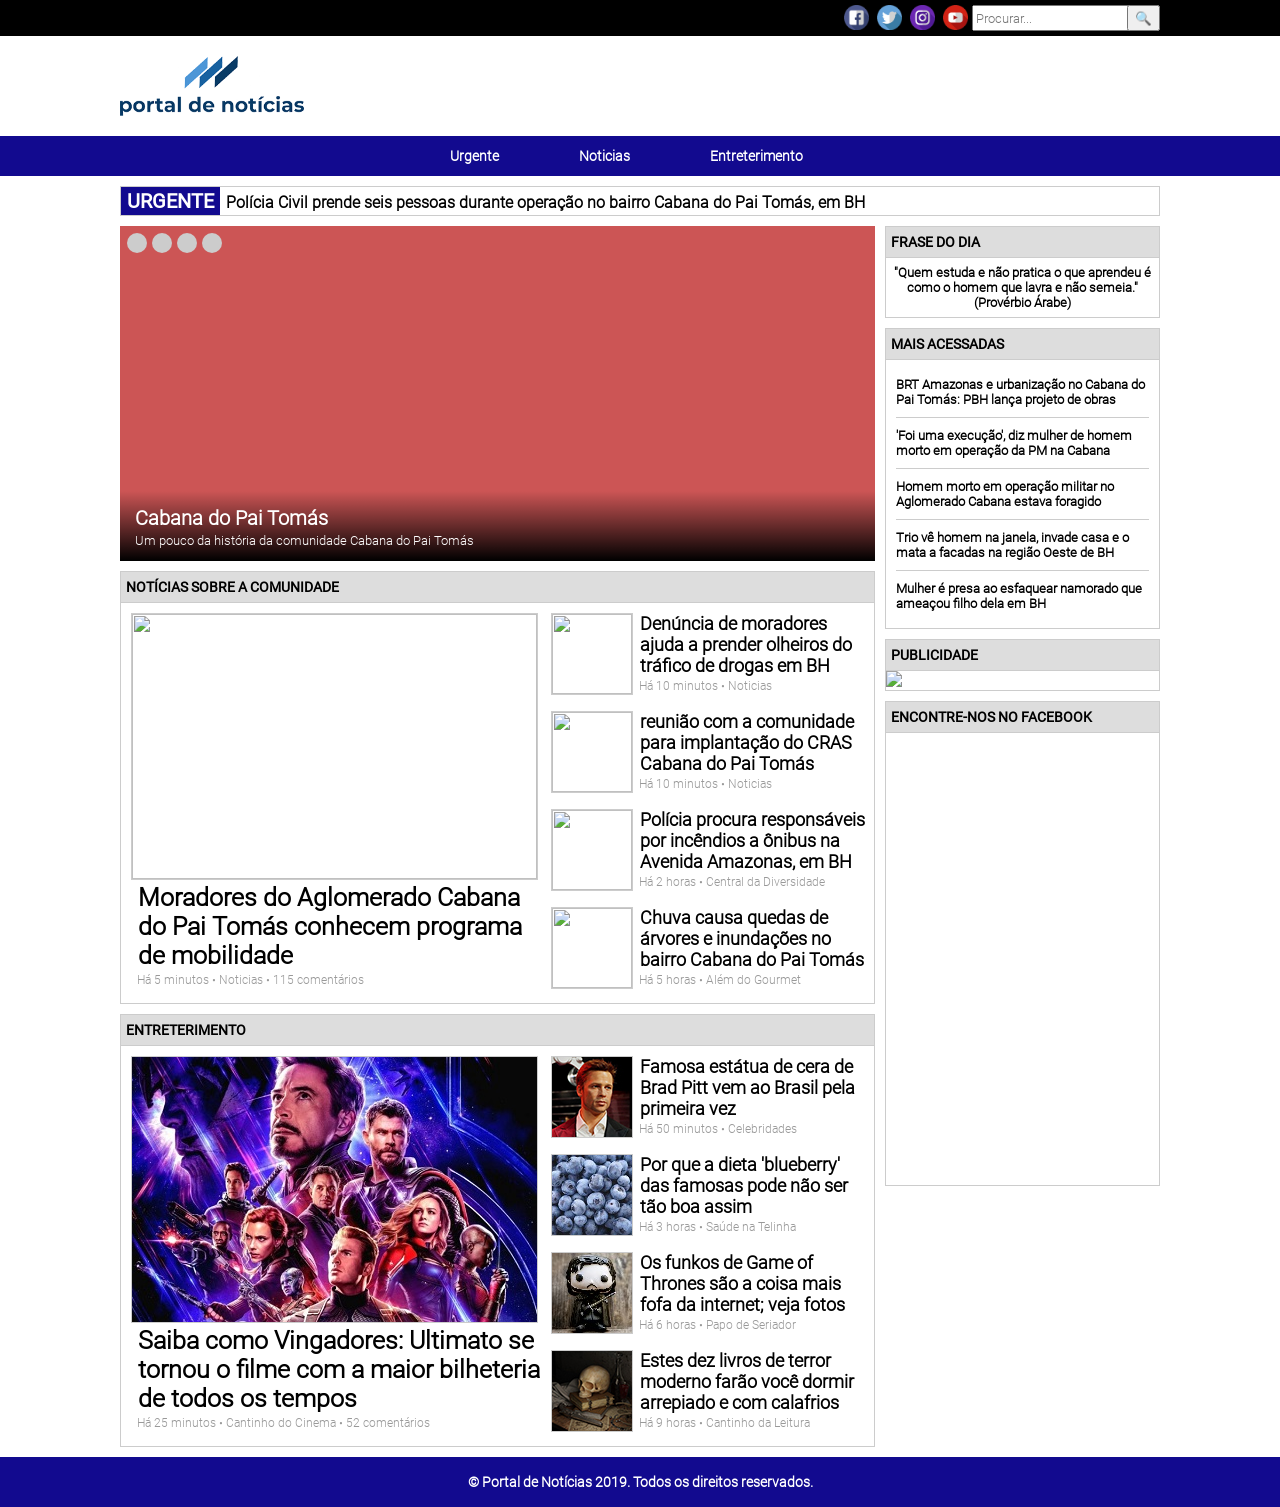
==== Site vida e carreira/index.html @ d69c8e42 "Add files via upload" ====
<!DOCTYPE html>
<html>
	<head>
		<meta charset="utf-8">
		<meta id="viewport" name="viewport" content="width=device-width, user-scalable=no">
		<title>Portal de Notícias</title>
		<link href="assets/css/style.css" rel="stylesheet" />
		<script type="text/javascript" src="assets/js/script.js"></script>
	</head>
	<body>
		<div class="top">
			<div class="insidetop">
				<div class="lefttop">
				</div>
				<div class="righttop">
					<div class="search-container">
					<input type="text" name="search" class="searchtop" placeholder="Procurar..." />
					<button type="submit">🔍</button>
					</div>
					<a href=""><img src="assets/images/icons/youtube.png" border="0" width="25" height="25"/></a>
					<a href=""><img src="assets/images/icons/instagram.png" border="0" width="25" height="25"/></a>
					<a href=""><img src="assets/images/icons/twitter.png" border="0" width="25" height="25"/></a>
					<a href=""><img src="assets/images/icons/facebook.png" border="0" width="25" height="25"/></a>
				</div>
			</div>
		</div>
		<div class="secondtop">
			<div class="inside2top">
				<div class="logo">
					<img src="assets/images/logos/portal-de-noticias-dois.png" width="184" height="60"/>
				</div>
			</div>
		</div>
		<div class="menu">
			<div class="insidemenu">
				<div class="menu-name" onclick="toggleMenu()">MENU</div>
				<img src="assets/images/icons/menu-icon.png" border="0" width="20" height="20" class="mobile-menu" onclick="toggleMenu()" />
				<ul id="menu">
					<li></li>
					<li></li>
					<li></li>
					<li></li>
					<li></li>
					<li></li>
					<li></li>
					<li></li>
					<li>Urgente</li>
					<li></li>
					<li>Noticias</li>
					<li></li>
					<li>Entreterimento</li>
				</ul>
			</div>
		</div>
		<div class="urgentnews">
			<div class="insideurgentnews">
				<div class="urgentnewsarea">
					<div class="urgentnewstitle">URGENTE</div>
					<div class="urgentnewstext">Polícia Civil prende seis pessoas durante operação no bairro Cabana do Pai Tomás, em BH</div>
				</div>
			</div>
		</div>
		<div class="container">
			<div class="insidecontainer">
				<div class="leftside">
					<div class="slideshow" id="slideshow">
						<div class="slidecircle">
							<div class="circle" onclick="mudarSlide(0)"></div>
							<div class="circle" onclick="mudarSlide(1)"></div>
							<div class="circle" onclick="mudarSlide(2)"></div>
							<div class="circle" onclick="mudarSlide(3)"></div>
						</div>
						<div class="slideshow-area">
							<div class="slide" onclick="window.location.href='https://pt.wikipedia.org/wiki/Cabana_Pai_Tomaz';" style="background-image:url(https://i.em.com.br/H0a2iuwx3GzznvtG2iEocx9--4U=/1200x720/smart/imgsapp.em.com.br/app/noticia_127983242361/2022/08/31/1390361/aglomerado-cabana-do-pai-tomas-com-ceu-de-fim-de-tarde-nuvens-de-chuva-e-luz-lateral_1_1047196.png)">
								<div class="slideinfo">
									<div class="slideinfo-title">Cabana do Pai Tomás</div>
									<div class="slideinfo-subtitle">Um pouco da história da comunidade Cabana do Pai Tomás</div>
								</div>
							</div>
							<div class="slide" onclick="window.location.href='https://www.otempo.com.br/cidades/policia-ocupa-cabana-do-pai-tomas-para-conter-alianca-de-traficantes-de-bh-e-rj-1.3316853';" style="background-image:url(https://www.otempo.com.br/image/contentid/policy:1.3316857:1706044953/WhatsApp-Image-2024-01-23-at-12-18-17-jpeg.jpeg?f=3x2&w=1224)">
								<div class="slideinfo">
									<div class="slideinfo-title">Polícia ocupa Cabana do Pai Tomás para conter aliança de traficantes de BH e RJ</div>
									<div class="slideinfo-subtitle">Uma força-tarefa teve início nesta terça-feira (23 de janeiro), e até o fim da manhã três pessoas haviam sido presas</div>
								</div>
							</div>
							<div class="slide" onclick="window.location.href='https://www.otempo.com.br/cidades/idosa-de-91-anos-e-presa-e-admite-receber-para-esconder-drogas-na-cabana-em-bh-1.3273441';" style="background-image:url(https://www.otempo.com.br/image/contentid/policy:1.2233924:1699835928/hands-4051469-1280-jpg.jpg?f=3x2&w=1224)">
								<div class="slideinfo">
									<div class="slideinfo-title">Idosa de 91 anos é presa e admite receber para esconder drogas na Cabana, em BH</div>
									<div class="slideinfo-subtitle">Aposentada confessou que traficantes pagavam R$ 1.200 por mês para ela.</div>
								</div>
							</div>
							<div class="slide" onclick="window.location.href='https://www.otempo.com.br/cidades/jovem-decora-placa-de-moto-de-ladroes-e-ajuda-em-prisoes-em-bh-1.3263963';" style="background-image:url(https://www.otempo.com.br/image/contentid/policy:1.3263964:1698583263/sacadura-JPG.JPG?f=3x2&w=1224)">
								<div class="slideinfo">
									<div class="slideinfo-title">Jovem decora placa de moto de ladrões e 'ajuda' em prisões</div>
									<div class="slideinfo-subtitle">Vítima seguia para o metrô quando foi abordada por uma dupla em uma motocicleta
									</div>
								</div>
							</div>
						</div>
					</div>
					<div class="widget">
						<div class="widgettitle">NOTÍCIAS SOBRE A COMUNIDADE</div>
							<div class="newsarea1">
								<div class="news-item bigger">
									<div class="news-img">
										<img src="https://prefeitura.pbh.gov.br/sites/default/files/styles/slideshow/public/estrutura-de-governo/comunicacao/site-projeto-mobilidade-e-inclusao-urbana-no-cabana-pbh-divulgacao.jpg?itok=4qU8SOMb" onclick="window.location.href='https://prefeitura.pbh.gov.br/noticias/moradores-do-aglomerado-cabana-do-pai-tomas-conhecem-programa-de-mobilidade';" border="0"/>
									</div>
									<div class="news-title">Moradores do Aglomerado Cabana do Pai Tomás conhecem programa de mobilidade</div>
									<div class="news-info">Há 5 minutos • Noticias • 115 comentários</div>
								</div>
							</div>
							<div class="newsarea2">
								<div class="news-item">
									<div class="news-img">
										<img src="https://defatoonline.com.br/wp-content/webp-express/webp-images/uploads/2023/01/PCMG_Repressao_trafico_cabana_pai_tomas-780x520.jpg.webp" onclick="window.location.href='https://defatoonline.com.br/denuncia-de-moradores-ajuda-a-prender-olheiros-do-trafico-de-drogas-em-bh/';" border="0" width="80" height="80"/>
									</div>
									<div class="news-title">Denúncia de moradores ajuda a prender olheiros do tráfico de drogas em BH</div>
									<div class="news-info">Há 10 minutos • Noticias</div>
								</div>
								<div class="news-item">
									<div class="news-img">
										<img src="https://prefeitura.pbh.gov.br/sites/default/files/styles/slideshow/public/estrutura-de-governo/cabana-pai-tomas.jpg?itok=aIkACsjr" border="0" width="80" height="80"/>
									</div>
									<div class="news-title">reunião com a comunidade para implantação do CRAS Cabana do Pai Tomás</div>
									<div class="news-info">Há 10 minutos • Noticias</div>
								</div>
								<div class="news-item">
									<div class="news-img">
										<img src="https://www.98live.com.br/_next/image?url=https%3A%2F%2Ffiles.98live.com.br%2Fnews%2F18556%2Fcover%2Fv1704793308141%2F1140x642%2Fpolicia_procura_responsaveis_por_incendios_a_onibus_na_avenida_amazonas_em_bh.png&w=1200&q=75" border="0" width="80" height="80"/>
									</div>
									<div class="news-title">Polícia procura responsáveis por incêndios a ônibus na Avenida Amazonas, em BH</div>
									<div class="news-info">Há 2 horas • Central da Diversidade</div>
								</div>
								<div class="news-item">
									<div class="news-img">
										<img src="https://s2-g1.glbimg.com/OYhUBdbiq7_fGwjZ6JVkJ9BX8i4=/0x0:1599x777/1008x0/smart/filters:strip_icc()/i.s3.glbimg.com/v1/AUTH_59edd422c0c84a879bd37670ae4f538a/internal_photos/bs/2022/R/J/iZ6W2aRCACrwcd1lmhgQ/arvore1.jpg" border="0" width="80" height="80"/>
									</div>
									<div class="news-title">Chuva causa quedas de árvores e inundações no bairro Cabana do Pai Tomás</div>
									<div class="news-info">Há 5 horas • Além do Gourmet</div>
								</div>
							</div>
							<div style="clear:both"></div>
					</div>
					<div class="widget">
						<div class="widgettitle">ENTRETERIMENTO</div>
							<div class="newsarea1">
								<div class="news-item bigger">
									<div class="news-img">
										<img src="assets/images/entertainment/avengers-endgame.jpg" border="0"/>
									</div>
									<div class="news-title">Saiba como Vingadores: Ultimato se tornou o filme com a maior bilheteria de todos os tempos</div>
									<div class="news-info">Há 25 minutos • Cantinho do Cinema • 52 comentários</div>
								</div>
							</div>
							<div class="newsarea2">
								<div class="news-item">
									<div class="news-img">
										<img src="assets/images/entertainment/brad-pitt.jpg" border="0" width="80" height="80"/>
									</div>
									<div class="news-title">Famosa estátua de cera de Brad Pitt vem ao Brasil pela primeira vez</div>
									<div class="news-info">Há 50 minutos • Celebridades</div>
								</div>
								<div class="news-item">
									<div class="news-img">
										<img src="assets/images/entertainment/blueberry.jpg" border="0" width="80" height="80"/>
									</div>
									<div class="news-title">Por que a dieta 'blueberry' das famosas pode não ser tão boa assim</div>
									<div class="news-info">Há 3 horas • Saúde na Telinha</div>
								</div>
								<div class="news-item">
									<div class="news-img">
										<img src="assets/images/entertainment/funko-jon-snow.jpg" border="0" width="80" height="80"/>
									</div>
									<div class="news-title">Os funkos de Game of Thrones são a coisa mais fofa da internet; veja fotos</div>
									<div class="news-info">Há 6 horas • Papo de Seriador</div>
								</div>
								<div class="news-item">
									<div class="news-img">
										<img src="assets/images/entertainment/terror-books.jpg" border="0" width="80" height="80"/>
									</div>
									<div class="news-title">Estes dez livros de terror moderno farão você dormir arrepiado e com calafrios</div>
									<div class="news-info">Há 9 horas • Cantinho da Leitura</div>
								</div>
							</div>
							<div style="clear:both"></div>
					</div>
				</div>
				<div class="rightside">
					<div class="widget">
						<div class="widgettitle">FRASE DO DIA</div>
						<div class="widgetcontent">
							"Quem estuda e não pratica o que aprendeu é como o homem que lavra e não semeia." (Provérbio Árabe)
						</div>
					</div>
					<div class="widget">
						<div class="widgettitle">MAIS ACESSADAS</div>
						<div class="widgetcontent">
							<div class="acessadas-item">BRT Amazonas e urbanização no Cabana do Pai Tomás: PBH lança projeto de obras
							</div>
							<div class="acessadas-item">'Foi uma execução', diz mulher de homem morto em operação da PM na Cabana
							</div>
							<div class="acessadas-item">Homem morto em operação militar no Aglomerado Cabana estava foragido
							</div>
							<div class="acessadas-item">Trio vê homem na janela, invade casa e o mata a facadas na região Oeste de BH
							</div>
							<div class="acessadas-item-last">Mulher é presa ao esfaquear namorado que ameaçou filho dela em BH
							</div>
					    </div>
					</div>
					<div class="widget">
						<div class="widgettitle">PUBLICIDADE</div>
						<div class="widgetpepsi">
							<a href="https://lp.una.br/pos/?gad_source=1&gclid=EAIaIQobChMIh4ykkZG5hQMVRV5IAB2MEQv8EAAYASAAEgIqHfD_BwE"><img src="https://cdldivinopolis.com.br/imagens/487/una-divinopolis_20520221458490.jpg" border="" width="275" class="pepsi"/></a>
					    </div>
					</div>
					<div class="widget">
						<div class="widgettitle">ENCONTRE-NOS NO FACEBOOK</div>
						<div class="widgetfacebook">
							<iframe src="https://www.facebook.com/plugins/page.php?href=https%3A%2F%2Fwww.facebook.com%2Ffacebook&tabs=timeline&width=273&height=449&small_header=false&adapt_container_width=true&hide_cover=false&show_facepile=true&appId" width="273" height="449" style="border:none;overflow:hidden" scrolling="no" frameborder="0" allowTransparency="true" allow="encrypted-media"></iframe>
						</div>
					</div>
			</div>
		</div>
		<div class="footer">
		© Portal de Notícias 2019. Todos os direitos reservados.
		</div>
	</body>
</html>
---- Site vida e carreira/assets/css/style.css ----
@font-face {
    font-family:'Roboto-Light';
    src:url('../fonts/Roboto-Light.ttf') format('truetype');
    font-weight:normal;
    font-style:normal;
}

@font-face {
    font-family:'Roboto-Regular';
    src:url('../fonts/Roboto-Regular.ttf') format('truetype');
    font-weight:normal;
    font-style:normal;
}

body {
	margin:0;
	font-family:Roboto-Light;
	font-size:14px;
}

.top {
	height:36px;
	background-color:black;
	color:white;
}

.insidetop {
	width:100%;
	max-width:1040px;
	height:36px;
	margin:auto;
}

.lefttop {
	width:50%;
	height:36px;
	float:left;
}

.righttop {
	width:50%;
	height:31px;
	float:right;
	text-align:right;
	margin-top:5px;
}

.lefttop ul {
	margin:0;
	padding:0;
	list-style:none;
	cursor:pointer;
}

.lefttop li {
	float:left;
	height:36px;
	line-height:36px;
	margin-left:8px;
	margin-right:8px;
}

.lefttop li a {
	text-decoration:none;
	color:white;
}

.lefttop li a:active {
	color:blue;
}

.searchtop {
	width:180px;
	height:20px;
	outline:0;
}

.search-container {
	width:184px;
	position:relative;
	float:right;
}

input {
	width:100%;
}

button {
	position:absolute;
	top:0;
	right:0;
	height:100%;
	font-family:'Roboto-Regular';
	font-weight:bold;
}

.righttop a {
	float:right;
}

.righttop input {
	float:right;
	font-family:Roboto-Light;
}

.righttop img {
	margin-right:8px;
}

.secondtop {
	height:100px;
	color:black;
}

.inside2top {
	width:100%;
	max-width:1040px;
	height:100px;
	margin:auto;
}

.logo {
	float:left;
	margin-top:20px;
	align-items: center;
}

.inside2top .banner {
	width:650px;
	height:80px;
	float:right;
	margin-top:10px;
	background-color:blue;
	color:white;
	font-weight:bold;
	font-size:36px;
	line-height:80px;
	text-align:center;
}

.menu {
	height:40px;
	background-color:#120A8F;
	display: flex;
	justify-content: center;
	text-align: center;
	align-items: center;
}

#menu {
    list-style-type: none; /* Remove os estilos de marcadores padrão da lista */
    padding: 0; /* Remove o preenchimento padrão da lista */
}

#menu li {
    display: inline-block; /* Faz com que os itens da lista apareçam em linha */
    margin-right: 20px; /* Adiciona um espaçamento entre os itens */
    color: #FFFFFF; /* Define a cor do texto */
}

.insidemenu {
	width:100%;
	max-width:1040px;
	height:40px;
	margin:auto;
	cursor:pointer;
}

.menu ul {
	margin:0;
	padding:0;
	list-style:none;
	color:white;
}

.menu li {
	float:left;
	height:40px;
	line-height:40px;
	padding-left:10px;
	padding-right:10px;
	font-weight:bold;
}

.menu li:hover {
	background-color:blue;
}

.menu li:hover .submenu {
	display:block;
}

.submenu {
	width:150px;
	height:auto;
	background-color:#120A8F;
	position:absolute;
	display:none;
	margin-left:-10px;
}

.insidemenu li img {
	margin-left:3px;
}

.submenu-item {
	width:140px;
	height:30px;
	line-height:30px;
	padding-left:10px;
}

.submenu-item:hover {
	background-color:blue;
}

.urgentnews {
	height:40px;
}

.insideurgentnews {
	width:100%;
	height:40px;
	max-width:1040px;
	margin:auto;
}

.urgentnewsarea {
	height:28px;
	background-color:#FFF;
	border:1px solid #CCC;
	margin-top:10px;
}

.urgentnewstitle {
	background-color:#120A8F;
	color:white;
	height:28px;
	line-height:28px;
	font-size:20px;
	font-family:Roboto-Regular;
	font-weight:bold;
	display:inline-block;
	padding-left:6px;
	padding-right:6px;
}

.urgentnewstext {
	color:black;
	height:28px;
	line-height:28px;
	font-size:16px;
	font-weight:bold;
	display:inline-block;
	padding-left:3px;
	cursor:pointer;
}

.insidecontainer {
	width:100%;
	max-width:1040px;
	margin:auto;
	height:1221px;
}

.leftside {
	width:755px;
	float:left;
}

.rightside {
	width:275px;
	min-height:200px;
	float:right;
	margin-left:10px;
}

.widget {
	border:1px solid #CCC;
	background-color:white;
	margin-bottom:10px;
}

.widgettitle {
	height:30px;
	line-height:30px;
	background-color:#DDD;
	border-bottom:1px solid #CCC;
	padding-left:5px;
	font-size:14px;
	font-family:Roboto-Regular;
	font-weight:bold;
}

.widgetcontent {
	padding-top:7px;
	padding-bottom:7px;
	text-align:center;
	font-size:13px;
	font-weight:bold;
}

.pepsi:hover {
	cursor:pointer;
}

.acessadas-item {
	margin:0px 10px;
	padding:10px 0px;
	text-align:left;
	border-bottom:1px solid #CCC;
	cursor:pointer;
}

.acessadas-item-last {
	margin:0px 10px;
	padding:10px 0px;
	text-align:left;
	cursor:pointer;
}

.slideshow {
	height:335px;
	background-color:#cc0000;
	overflow:hidden;
	margin-bottom:10px;
}

.slideshow-area {
	width:100000px;
	height:335px;
	background-color:#cc5555;
	transition:all 1s;
}

.slide {
	height:335px;
	float:left;
	background-repeat:no-repeat;
	background-position:center;
	background-size:cover;
	cursor:pointer;
}

.slideinfo {
	height:70px;
	background-size:auto;
	background-image: linear-gradient(transparent, black);
	margin-top:265px;
}

.slideinfo-title {
	font-size:20px;
	font-weight:bold;
	color:white;
	padding-top:15px;
	padding-left:15px;
	cursor:pointer;
}

.slideinfo-subtitle {
	font-size:13px;
	color:white;
	margin-top:3px;
	padding-left:15px;
	cursor:pointer;
}

.slidecircle {
	position:absolute;
	margin-top:7px;
	margin-left:7px;
	width:200px;
	height:20px;
}

.circle {
	width:20px;
	height:20px;
	float:left;
	margin-right:5px;
	cursor:pointer;
	background-color:#CCC;
	border-radius:10px;
}

.newsarea1 {
	width:430px;
	height:400px;
	float:left;
}

.newsarea2 {
	width:323px;
	height:400px;
	float:left;
}

.news-item {
	text-align:left;
	height:88px;
	margin-top:10px;
	margin-bottom:10px;
}

.news-img {
	width:80px;
	height:80px;
	border:1px solid #CCC;
	float:left;
	cursor:pointer;
}

.news-title {
	float:left;
	margin-left:7px;
	font-size:18px;
	font-weight:bold;
	width:226px;
	cursor:pointer;
}

.news-info {
	font-size:12px;
	margin-left:6px;
	padding-top:3px;
	color:#999;
	float:left;
	cursor:pointer;
}

.bigger {
	margin-left:10px;
}

.bigger .news-img {
	width:405px;
	height:265px;
	cursor:pointer;
}

.bigger .news-img img {
	width:405px;
	height:265px;
	cursor:pointer;
}

.bigger .news-title {
	padding-top:3px;
	width:405px;
	font-size:25px;
	cursor:pointer;
}

.mobile-menu {
	display:none;
}

.menu-name {
	display:none;
}

.footer {
	background-color:#120A8F;
	height:50px;
	text-align:center;
	line-height:50px;
	color:#FFFFFF;
	margin-top:10px;
	font-weight:bold;
}

@media only screen and (min-width:906px) and (max-width:1057px) {

	.insidetop, 
	.inside2top, 
	.insidemenu, 
	.insideurgentnews, 
	.insidecontainer {
		max-width:890px;
	}

	.leftside {
		width:605px;
	}

	.newsarea1 {
		width:280px;
	}

	.bigger .news-img {
		width:260px;
		height:170px;
	}

	.bigger .news-img img {
		width:260px;
		height:170px;
	}

	.bigger .news-title {
		width:260px;
		font-size:24px;
		margin-left:-1px;
	}	

	.bigger .news-info {
		margin-left:-1px;
	}

}

@media only screen and (min-width:784px) and (max-width:906px) {

.insidetop, 
	.inside2top, 
	.insidemenu, 
	.insideurgentnews, 
	.insidecontainer {
		max-width:768px;
	}

	.inside2top .banner {
		display:none;
	}

	.logo {
		margin-left:292px;
	}

	.insidecontainer {
		height:auto;
	}

	.rightside {
		display:none;
	}

	.leftside {
		float:none;
		width:auto;
	}

	.newsarea1 {
		width:443px;
	}

	.bigger .news-img {
		width:420px;
		height:274px;
	}

	.bigger .news-img img {
		width:420px;
		height:274px;
	}

	.bigger .news-title {
		width:420px;
		font-size:25px;
		margin-left:-1px;
	}	

	.bigger .news-info {
		margin-left:-1px;
	}

}

@media only screen and (max-width:784px) {

.insidetop, 
	.inside2top, 
	.insidemenu, 
	.insideurgentnews, 
	.insidecontainer {
		max-width:320px;
	}

	.lefttop {
		display:none;
	}

	.righttop {
		width:100%;
	}

	.inside2top .banner {
		display:none;
	}

	.logo {
		margin-left:68px;
	}

	.mobile-menu {
		display:block;
		padding-top:10px;
	}

	.menu ul {
		margin-top:8px;
		position:absolute;
		background-color:#120A8F;
		z-index:10;
		display:none;
	}

	.menu li {
		float:none;
		height:auto;
	}

	.menu li img {
		display:none;
	}

	.menu-name {
		margin-right:235px;
		color:white;
		float:right;
		line-height:40px;
		font-family:'Roboto-Regular';
		font-weight:bold;
		font-size:20px;
		display:block;
	}

	.submenu {
		position:static;
		display:block;
		margin-left:0px;
	}

	.urgentnews {
		display:none;
	}

	.insidecontainer {
		height:auto;
	}

	.rightside {
		display:none;
	}

	.leftside {
		margin-top:10px;
		float:none;
		width:auto;
	}

	.slideinfo-title {
		padding-left:9px;
	}

	.slideinfo-subtitle {
		display:none;
	}

	.newsarea1 {
		width:318px;
		height:auto;
	}

	.newsarea2 {
		width:300px;
		margin:auto;
		float:none;
		clear:both;
		padding-top:10px;
	}

	.news-item {
		clear:both;
	}

	.news-title {
		width:206px;
		font-size:17px;
	}

	.bigger .news-img {
		width:298px;
		height:194px;
	}

	.bigger .news-img img {
		width:298px;
		height:194px;
	}

	.bigger .news-title {
		width:298px;
		font-size:25px;
		margin-left:-1px;
	}	

	.bigger .news-info {
		margin-left:-1px;
	}

	.footer {
		font-size:12px;
	}

}
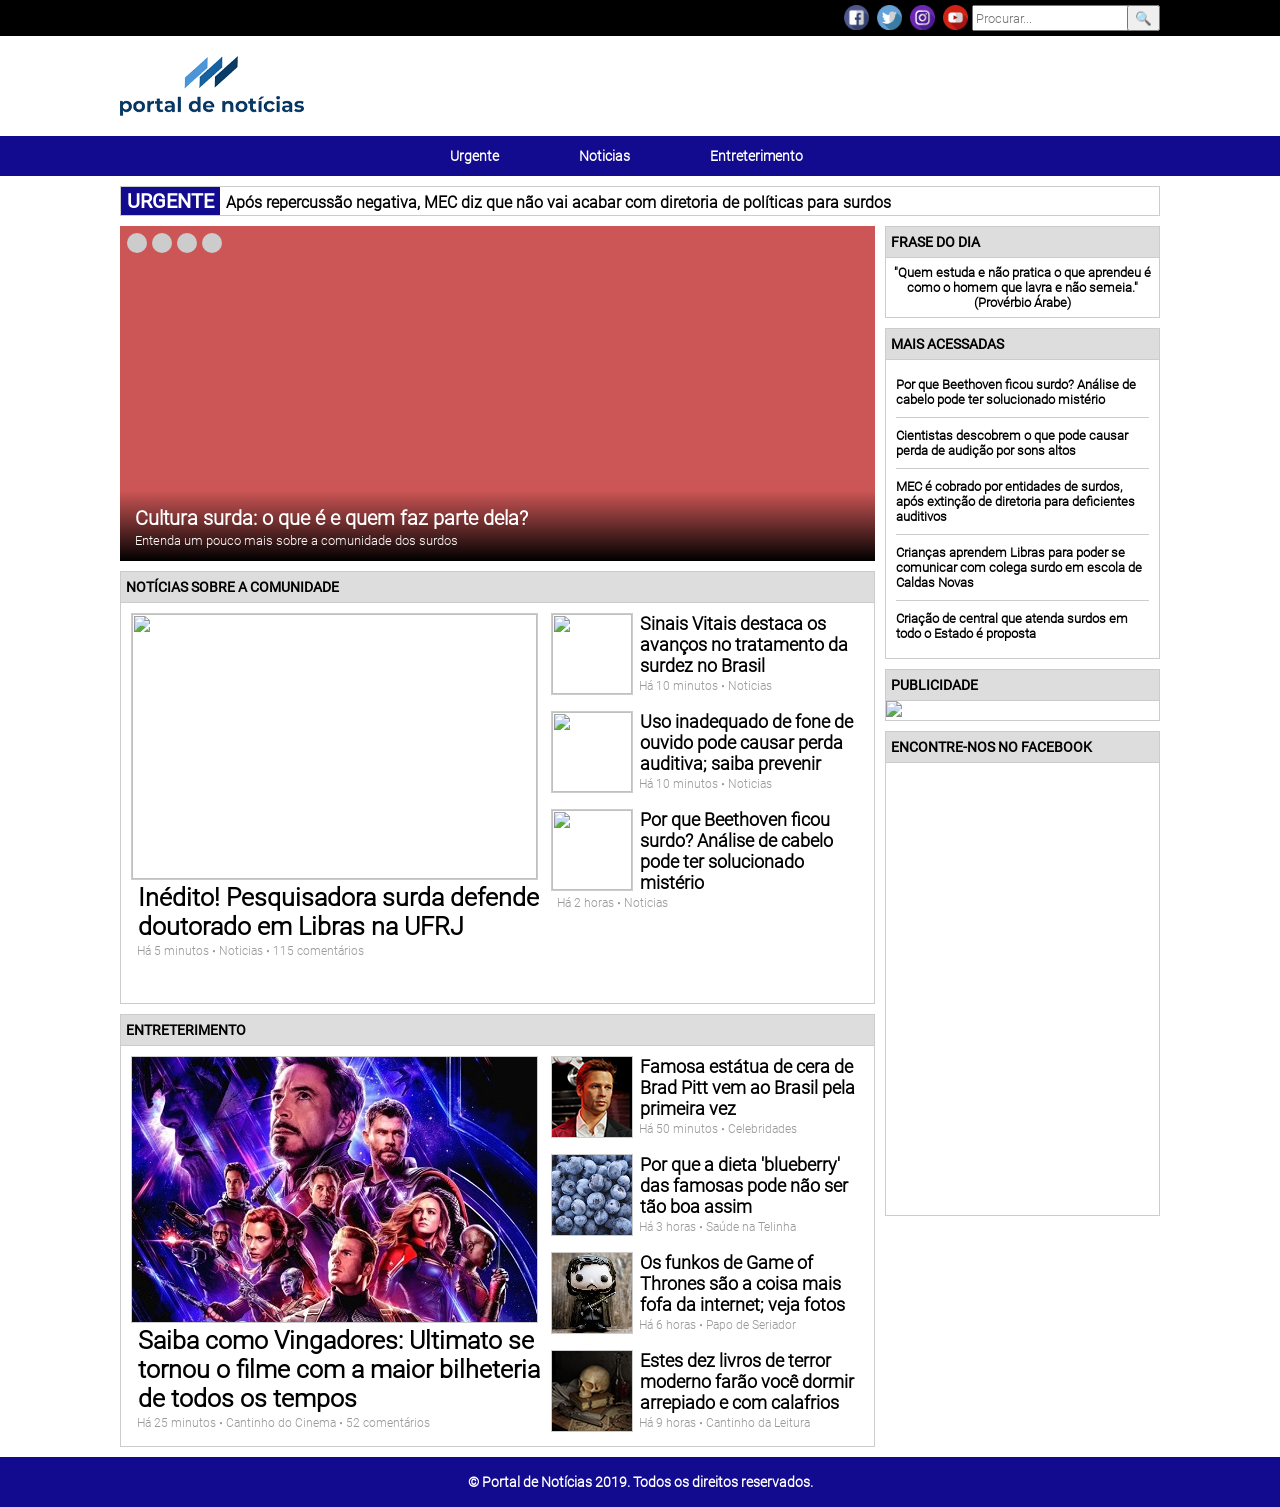
==== commit 61529232: "Add files via upload" ====
--- a/Site vida e carreira/index.html
+++ b/Site vida e carreira/index.html
@@ -56,7 +56,7 @@
 			<div class="insideurgentnews">
 				<div class="urgentnewsarea">
 					<div class="urgentnewstitle">URGENTE</div>
-					<div class="urgentnewstext">Polícia Civil prende seis pessoas durante operação no bairro Cabana do Pai Tomás, em BH</div>
+					<div class="urgentnewstext">Após repercussão negativa, MEC diz que não vai acabar com diretoria de políticas para surdos</div>
 				</div>
 			</div>
 		</div>
@@ -71,29 +71,28 @@
 							<div class="circle" onclick="mudarSlide(3)"></div>
 						</div>
 						<div class="slideshow-area">
-							<div class="slide" onclick="window.location.href='https://pt.wikipedia.org/wiki/Cabana_Pai_Tomaz';" style="background-image:url(https://i.em.com.br/H0a2iuwx3GzznvtG2iEocx9--4U=/1200x720/smart/imgsapp.em.com.br/app/noticia_127983242361/2022/08/31/1390361/aglomerado-cabana-do-pai-tomas-com-ceu-de-fim-de-tarde-nuvens-de-chuva-e-luz-lateral_1_1047196.png)">
-								<div class="slideinfo">
-									<div class="slideinfo-title">Cabana do Pai Tomás</div>
-									<div class="slideinfo-subtitle">Um pouco da história da comunidade Cabana do Pai Tomás</div>
-								</div>
-							</div>
-							<div class="slide" onclick="window.location.href='https://www.otempo.com.br/cidades/policia-ocupa-cabana-do-pai-tomas-para-conter-alianca-de-traficantes-de-bh-e-rj-1.3316853';" style="background-image:url(https://www.otempo.com.br/image/contentid/policy:1.3316857:1706044953/WhatsApp-Image-2024-01-23-at-12-18-17-jpeg.jpeg?f=3x2&w=1224)">
-								<div class="slideinfo">
-									<div class="slideinfo-title">Polícia ocupa Cabana do Pai Tomás para conter aliança de traficantes de BH e RJ</div>
-									<div class="slideinfo-subtitle">Uma força-tarefa teve início nesta terça-feira (23 de janeiro), e até o fim da manhã três pessoas haviam sido presas</div>
-								</div>
-							</div>
-							<div class="slide" onclick="window.location.href='https://www.otempo.com.br/cidades/idosa-de-91-anos-e-presa-e-admite-receber-para-esconder-drogas-na-cabana-em-bh-1.3273441';" style="background-image:url(https://www.otempo.com.br/image/contentid/policy:1.2233924:1699835928/hands-4051469-1280-jpg.jpg?f=3x2&w=1224)">
-								<div class="slideinfo">
-									<div class="slideinfo-title">Idosa de 91 anos é presa e admite receber para esconder drogas na Cabana, em BH</div>
-									<div class="slideinfo-subtitle">Aposentada confessou que traficantes pagavam R$ 1.200 por mês para ela.</div>
-								</div>
-							</div>
-							<div class="slide" onclick="window.location.href='https://www.otempo.com.br/cidades/jovem-decora-placa-de-moto-de-ladroes-e-ajuda-em-prisoes-em-bh-1.3263963';" style="background-image:url(https://www.otempo.com.br/image/contentid/policy:1.3263964:1698583263/sacadura-JPG.JPG?f=3x2&w=1224)">
-								<div class="slideinfo">
-									<div class="slideinfo-title">Jovem decora placa de moto de ladrões e 'ajuda' em prisões</div>
-									<div class="slideinfo-subtitle">Vítima seguia para o metrô quando foi abordada por uma dupla em uma motocicleta
-									</div>
+							<div class="slide" onclick="window.location.href='https://www.handtalk.me/br/blog/cultura-surda-o-que-e-e-quem-faz-parte-dela/';" style="background-image:url(https://www.handtalk.me/br/wp-content/uploads/sites/8/2022/07/capa-blogpost-cultura-surda-1.png)">
+								<div class="slideinfo">
+									<div class="slideinfo-title">Cultura surda: o que é e quem faz parte dela?</div>
+									<div class="slideinfo-subtitle">Entenda um pouco mais sobre a comunidade dos surdos</div>
+								</div>
+							</div>
+							<div class="slide" onclick="window.location.href='https://www.handtalk.me/br/blog/5-fatos-comunidade-surda-libras/';" style="background-image:url(https://www.handtalk.me/br/wp-content/uploads/sites/8/2016/08/post-5fatos.png)">
+								<div class="slideinfo">
+									<div class="slideinfo-title">Comunidade surda: 5 fatos que você deveria saber sobre</div>
+									<div class="slideinfo-subtitle">5 fatos para você ficar mais antenado na comunidade dos surdos</div>
+								</div>
+							</div>
+							<div class="slide" onclick="window.location.href='https://cienciahoje.org.br/artigo/como-ensinar-os-alunos-surdos-em-contextos-inclusivos/';" style="background-image:url(https://cienciahoje.org.br/wp-content/uploads/2020/11/INFINITAS_AdobeStock_383936306-1536x1024.jpeg)">
+								<div class="slideinfo">
+									<div class="slideinfo-title">Como ensinar os alunos surdos em contextos inclusivos</div>
+									<div class="slideinfo-subtitle">Professor cria caderno de orientações e estratégias para que docentes de História possam desenvolver seu trabalho partindo do conhecimento das singularidades de seus alunos surdos</div>
+								</div>
+							</div>
+							<div class="slide" onclick="window.location.href='https://bvsms.saude.gov.br/26-9-dia-nacional-dos-surdos-dia-internacional-da-linguagem-de-sinais-semana-internacional-dos-surdos/';" style="background-image:url(https://bvsms.saude.gov.br/wp-content/uploads/2021/09/dia-nacional-surdos-300x156.jpg)">
+								<div class="slideinfo">
+									<div class="slideinfo-title">26/9 – Dia Nacional dos Surdos</div>
+									<div class="slideinfo-subtitle">Dia Nacional dos Surdos/Dia Internacional da Linguagem de Sinais/Semana Internacional dos Surdos</div>
 								</div>
 							</div>
 						</div>
@@ -103,40 +102,33 @@
 							<div class="newsarea1">
 								<div class="news-item bigger">
 									<div class="news-img">
-										<img src="https://prefeitura.pbh.gov.br/sites/default/files/styles/slideshow/public/estrutura-de-governo/comunicacao/site-projeto-mobilidade-e-inclusao-urbana-no-cabana-pbh-divulgacao.jpg?itok=4qU8SOMb" onclick="window.location.href='https://prefeitura.pbh.gov.br/noticias/moradores-do-aglomerado-cabana-do-pai-tomas-conhecem-programa-de-mobilidade';" border="0"/>
-									</div>
-									<div class="news-title">Moradores do Aglomerado Cabana do Pai Tomás conhecem programa de mobilidade</div>
+										<img src="https://www.cnnbrasil.com.br/wp-content/uploads/sites/12/2024/02/WhatsApp-Image-2024-02-13-at-22.50.58.jpeg?w=1170&h=674&crop=1" onclick="window.location.href='https://www.cnnbrasil.com.br/tecnologia/inedito-pesquisadora-surda-defende-doutorado-em-libras-na-ufrj/';" border="0"/>
+									</div>
+									<div class="news-title">Inédito! Pesquisadora surda defende doutorado em Libras na UFRJ</div>
 									<div class="news-info">Há 5 minutos • Noticias • 115 comentários</div>
 								</div>
 							</div>
 							<div class="newsarea2">
 								<div class="news-item">
 									<div class="news-img">
-										<img src="https://defatoonline.com.br/wp-content/webp-express/webp-images/uploads/2023/01/PCMG_Repressao_trafico_cabana_pai_tomas-780x520.jpg.webp" onclick="window.location.href='https://defatoonline.com.br/denuncia-de-moradores-ajuda-a-prender-olheiros-do-trafico-de-drogas-em-bh/';" border="0" width="80" height="80"/>
-									</div>
-									<div class="news-title">Denúncia de moradores ajuda a prender olheiros do tráfico de drogas em BH</div>
+										<img src="https://www.cnnbrasil.com.br/wp-content/uploads/sites/12/2022/04/surdez_quadro_cm.png?w=1024" onclick="window.location.href='https://www.cnnbrasil.com.br/saude/cnn-sinais-vitais-destaca-os-avancos-no-tratamento-da-surdez-no-brasil/';" border="0" width="80" height="80"/>
+									</div>
+									<div class="news-title">Sinais Vitais destaca os avanços no tratamento da surdez no Brasil</div>
 									<div class="news-info">Há 10 minutos • Noticias</div>
 								</div>
 								<div class="news-item">
 									<div class="news-img">
-										<img src="https://prefeitura.pbh.gov.br/sites/default/files/styles/slideshow/public/estrutura-de-governo/cabana-pai-tomas.jpg?itok=aIkACsjr" border="0" width="80" height="80"/>
-									</div>
-									<div class="news-title">reunião com a comunidade para implantação do CRAS Cabana do Pai Tomás</div>
+										<img src="https://www.cnnbrasil.com.br/wp-content/uploads/sites/12/2023/01/musica-fone-ouvido-e1673198651780.jpg?w=1220&h=674&crop=1" onclick="window.location.href='https://www.cnnbrasil.com.br/saude/uso-inadequado-de-fone-de-ouvido-pode-causar-perda-auditiva-saiba-prevenir/';" border="0" width="80" height="80"/>
+									</div>
+									<div class="news-title">Uso inadequado de fone de ouvido pode causar perda auditiva; saiba prevenir</div>
 									<div class="news-info">Há 10 minutos • Noticias</div>
 								</div>
 								<div class="news-item">
 									<div class="news-img">
-										<img src="https://www.98live.com.br/_next/image?url=https%3A%2F%2Ffiles.98live.com.br%2Fnews%2F18556%2Fcover%2Fv1704793308141%2F1140x642%2Fpolicia_procura_responsaveis_por_incendios_a_onibus_na_avenida_amazonas_em_bh.png&w=1200&q=75" border="0" width="80" height="80"/>
-									</div>
-									<div class="news-title">Polícia procura responsáveis por incêndios a ônibus na Avenida Amazonas, em BH</div>
-									<div class="news-info">Há 2 horas • Central da Diversidade</div>
-								</div>
-								<div class="news-item">
-									<div class="news-img">
-										<img src="https://s2-g1.glbimg.com/OYhUBdbiq7_fGwjZ6JVkJ9BX8i4=/0x0:1599x777/1008x0/smart/filters:strip_icc()/i.s3.glbimg.com/v1/AUTH_59edd422c0c84a879bd37670ae4f538a/internal_photos/bs/2022/R/J/iZ6W2aRCACrwcd1lmhgQ/arvore1.jpg" border="0" width="80" height="80"/>
-									</div>
-									<div class="news-title">Chuva causa quedas de árvores e inundações no bairro Cabana do Pai Tomás</div>
-									<div class="news-info">Há 5 horas • Além do Gourmet</div>
+										<img src="https://www.cnnbrasil.com.br/wp-content/uploads/sites/12/2024/05/beethoven-e1715343838810.jpg?w=1220&h=674&crop=1" onclick="window.location.href='https://www.cnnbrasil.com.br/tecnologia/por-que-beethoven-ficou-surdo-analise-de-cabelo-pode-ter-solucionado-misterio/';" border="0" width="80" height="80"/>
+									</div>
+									<div class="news-title">Por que Beethoven ficou surdo? Análise de cabelo pode ter solucionado mistério</div>
+									<div class="news-info">Há 2 horas • Noticias</div>
 								</div>
 							</div>
 							<div style="clear:both"></div>
@@ -195,15 +187,15 @@
 					<div class="widget">
 						<div class="widgettitle">MAIS ACESSADAS</div>
 						<div class="widgetcontent">
-							<div class="acessadas-item">BRT Amazonas e urbanização no Cabana do Pai Tomás: PBH lança projeto de obras
-							</div>
-							<div class="acessadas-item">'Foi uma execução', diz mulher de homem morto em operação da PM na Cabana
-							</div>
-							<div class="acessadas-item">Homem morto em operação militar no Aglomerado Cabana estava foragido
-							</div>
-							<div class="acessadas-item">Trio vê homem na janela, invade casa e o mata a facadas na região Oeste de BH
-							</div>
-							<div class="acessadas-item-last">Mulher é presa ao esfaquear namorado que ameaçou filho dela em BH
+							<div class="acessadas-item">Por que Beethoven ficou surdo? Análise de cabelo pode ter solucionado mistério
+							</div>
+							<div class="acessadas-item">Cientistas descobrem o que pode causar perda de audição por sons altos
+							</div>
+							<div class="acessadas-item">MEC é cobrado por entidades de surdos, após extinção de diretoria para deficientes auditivos
+							</div>
+							<div class="acessadas-item">Crianças aprendem Libras para poder se comunicar com colega surdo em escola de Caldas Novas
+							</div>
+							<div class="acessadas-item-last">Criação de central que atenda surdos em todo o Estado é proposta
 							</div>
 					    </div>
 					</div>
